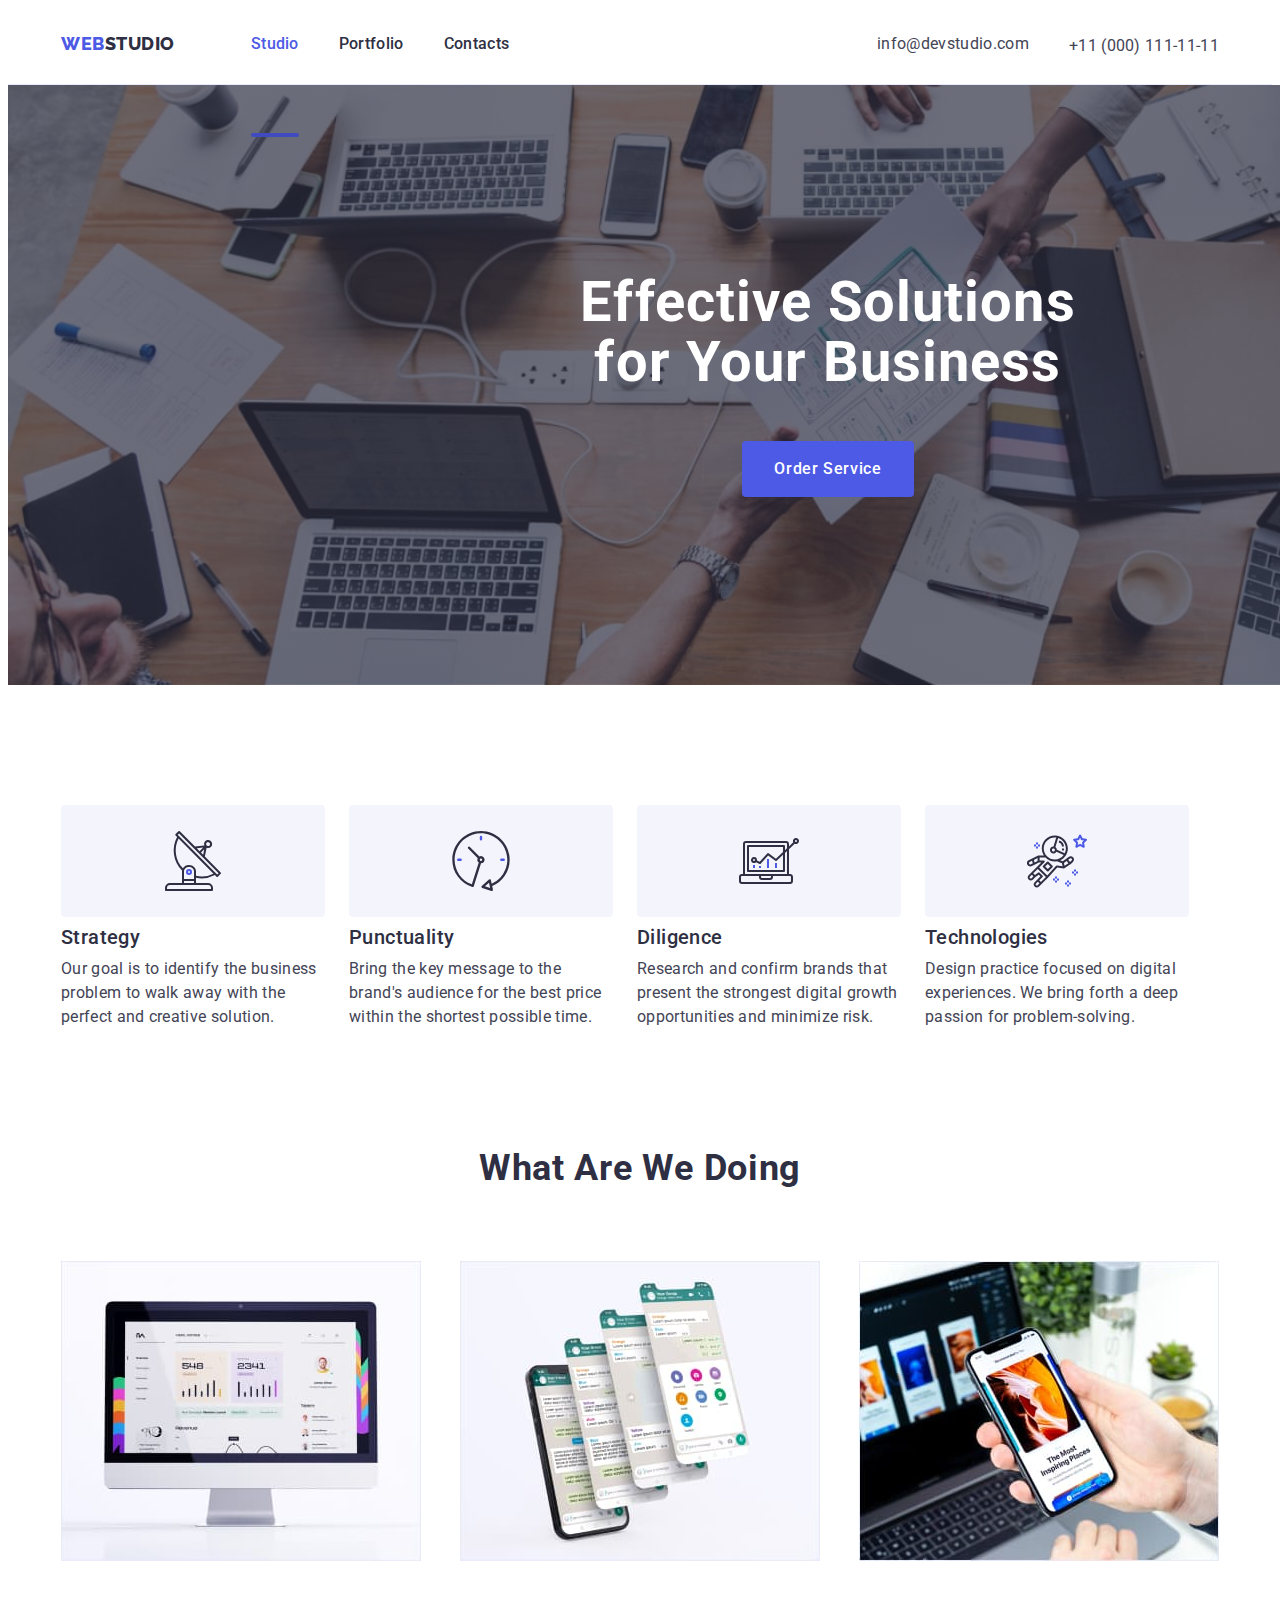
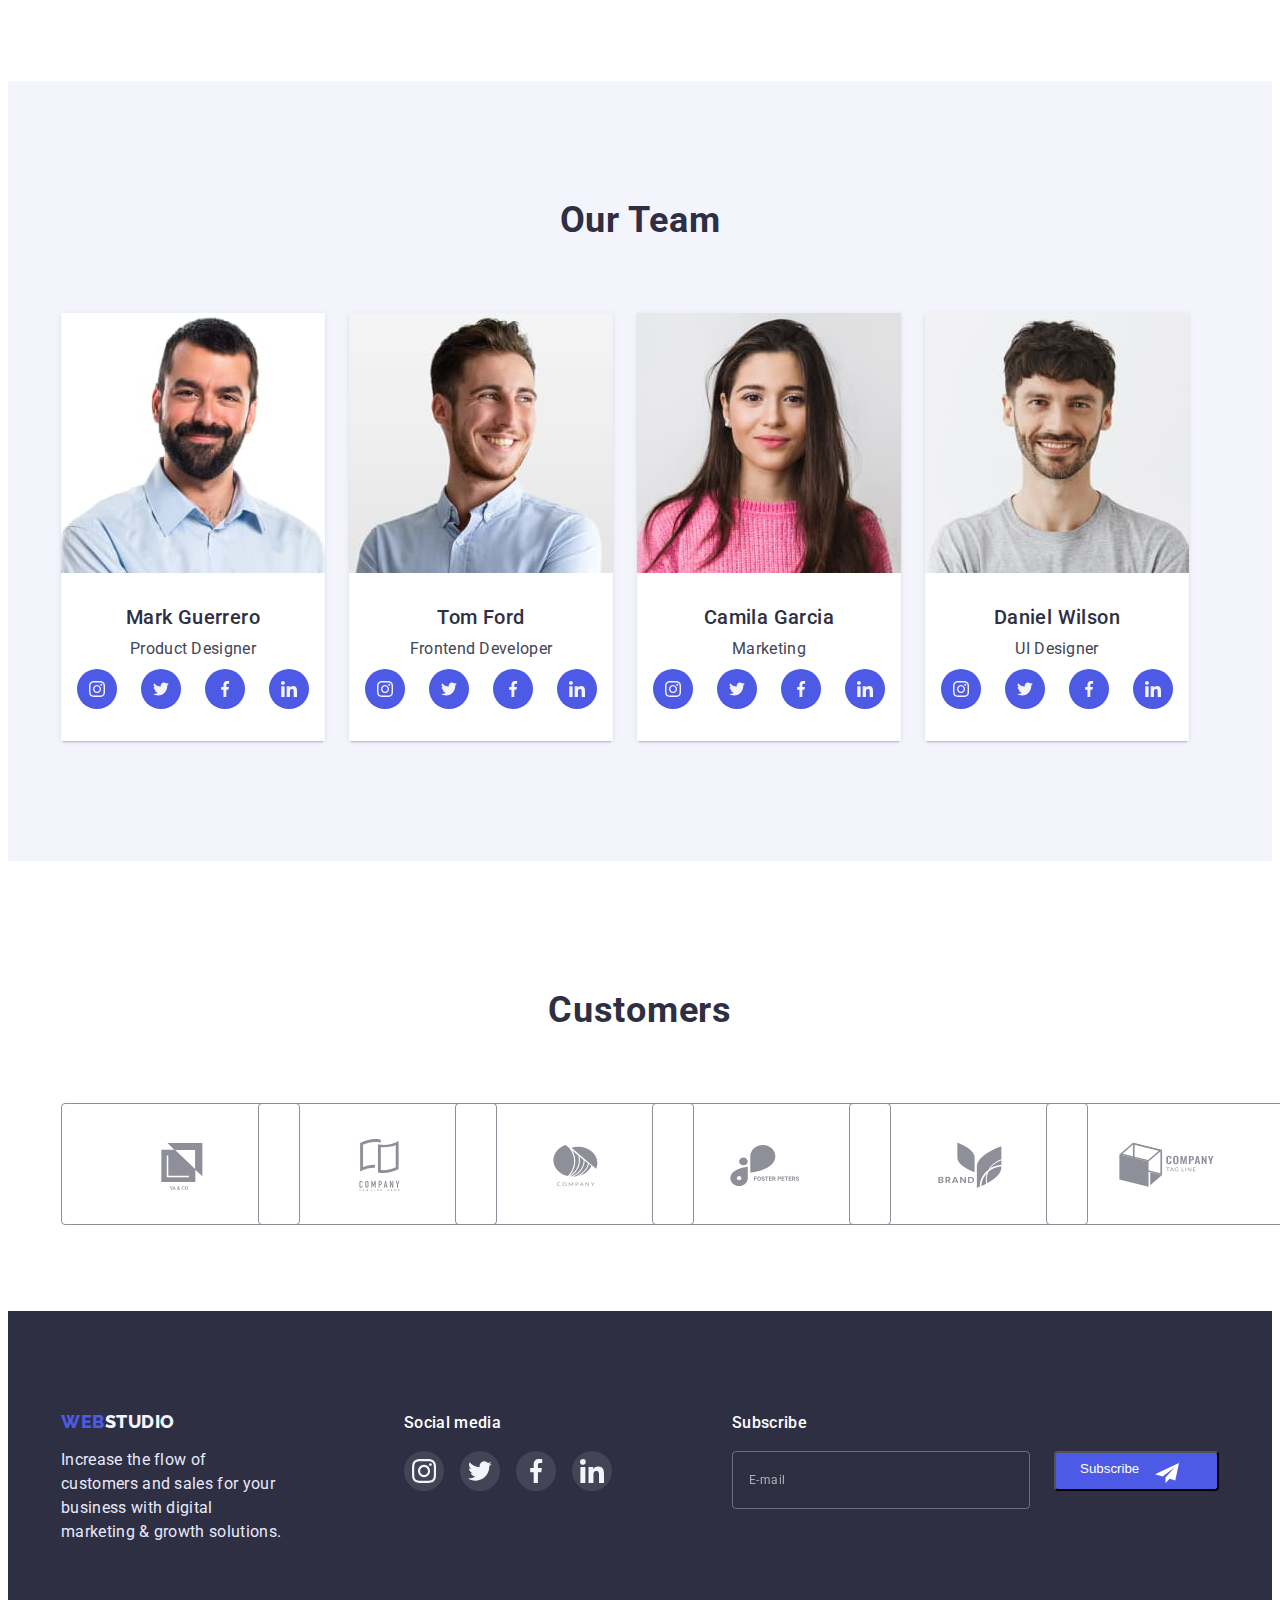
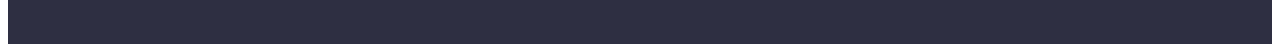
==== index.html @ 33faad6e "footer" ====
<!DOCTYPE html>
<html lang="en">
  <head>
    <meta charset="UTF-8" />
    <meta http-equiv="X-UA-Compatible" content="IE=edge" />
    <meta name="viewport" content="width=device-width, initial-scale=1.0" />
    <title>WebStudio</title>
    <link rel="preconnect" href="https://fonts.googleapis.com" />
    <link rel="preconnect" href="https://fonts.gstatic.com" crossorigin />
    <link
      href="https://fonts.googleapis.com/css2?family=Raleway:wght@800&family=Roboto:wght@400;500;700;900&display=swap"
      rel="stylesheet"
    />
    <link
      rel="stylesheet"
      href="https://cdnjs.cloudflare.com/ajax/libs/modern-normalize/1.1.0/modern-normalize.min.css"
      integrity="sha512-wpPYUAdjBVSE4KJnH1VR1HeZfpl1ub8YT/NKx4PuQ5NmX2tKuGu6U/JRp5y+Y8XG2tV+wKQpNHVUX03MfMFn9Q=="
      crossorigin="anonymous"
      referrerpolicy="no-referrer"
    />
    <link rel="stylesheet" href="./css/styles.css" />
  </head>

  <body>
    <header>
      <div class="container">
        <div class="container-menu">
          <nav class="navigation">
            <div class="logo-and-nav">
              <a class="nav-logo link" href="./index.html"
                ><span class="nav-logo-color">Web</span>Studio</a
              >
              <ul class="list nav-items">
                <li class="nav-item">
                  <a class="nav-link link current" href="">Studio</a>
                </li>
                <li class="nav-item">
                  <a class="nav-link link" href="./portfolio.html">Portfolio</a>
                </li>
                <li class="nav-item">
                  <a class="nav-link link" href="">Contacts</a>
                </li>
              </ul>
            </div>
          </nav>
          <address>
            <ul class="list address-list">
              <li class="address-item">
                <a class="address-item link" href="mailto:info@devstudio.com"
                  >info@devstudio.com</a
                >
              </li>
              <li class="phone-item">
                <a class="address-item phone link" href="tel:+110001111111"
                  >+11 (000) 111-11-11</a
                >
              </li>
            </ul>
          </address>
        </div>
      </div>
    </header>

    <main>
      <section class="hero">
        <!--Hero-->
        <div class="container">
          <h1 class="hero-title">Effective Solutions for Your Business</h1>
          <button type="button" class="hero-btn" data-modal-open>Order Service</button>
        </div>
      </section>

      <section class="features section">
        <div class="container">
          <h2 class="visually-hidden">Our Priorities</h2>
          <ul class="features-container">
            <li class="features-item list">
              <div class="features-image">
                <svg width="60" height="64">
                  <use href="./images/icons.svg#icon-antenna"></use>
                </svg>
              </div>
              <h3 class="features-subtitle subtitle">Strategy</h3>
              <p class="features-text text">
                Our goal is to identify the business problem to walk away with
                the perfect and creative solution.
              </p>
            </li>
            <li class="features-item list">
              <div class="features-image">
                <svg width="60" height="64">
                  <use href="./images/icons.svg#icon-clock"></use>
                </svg>
              </div>
              <h3 class="features-subtitle subtitle">Punctuality</h3>
              <p class="features-text text">
                Bring the key message to the brand's audience for the best price
                within the shortest possible time.
              </p>
            </li>
            <li class="features-item list">
              <div class="features-image">
                <svg width="60" height="64">
                  <use href="./images/icons.svg#icon-diagram"></use>
                </svg>
              </div>
              <h3 class="features-subtitle subtitle">Diligence</h3>
              <p class="features-text text">
                Research and confirm brands that present the strongest digital
                growth opportunities and minimize risk.
              </p>
            </li>
            <li class="features-item list">
              <div class="features-image">
                <svg width="60" height="64">
                  <use href="./images/icons.svg#icon-astronaut"></use>
                </svg>
              </div>
              <h3 class="features-subtitle subtitle">Technologies</h3>
              <p class="features-text text">
                Design practice focused on digital experiences. We bring forth a
                deep passion for problem-solving.
              </p>
            </li>
          </ul>
        </div>
      </section>

      <section class="doing section">
        <div class="container">
          <h2 class="doing-title title">What are we doing</h2>
          <ul class="doing-container">
            <li class="doing-item list">
              <img  class="doing-image"
                src="./images/computer.jpg"
                alt="statistics on computer"
                width="360"
                height="300"
              />
            </li>
            <li class="doing-item list">
              <img class="doing-image"
                src="./images/smartphone.jpg" 
                alt="messages on smartphone"
                width="360"
                height="300"
              />
            </li>
            <li class="doing-item list">
              <img class="doing-image"
                src="./images/synchronization.jpg"
                alt="synchronizing content on devices"
                width="360"
                height="300"
              />
            </li>
          </ul>
        </div>
      </section>

      <section class="team section">
        <div class="container">
          <h2 class="team-title title">Our Team</h2>

          <ul class="team-container">
            <li class="team-item list">
              <img
                class="team-picture"
                src="./images/marc.jpg"
                alt="Mark Guerrero - Product Designer"
                width="264"
                height="260"
              />
              <div class="team-content">
                <h3 class="team-subtitle subtitle">Mark Guerrero</h3>
                <p class="team-text text">Product Designer</p>
                <ul class="team-social-icons list">
                  <li class="team-social-icon">
                    <a href="" class="team-social-link link">
                      <svg class="team-soc-media" width="16" height="16">
                        <use href="./images/icons.svg#icon-instagram"></use>
                      </svg>
                    </a>
                  </li>
                  <li class="team-social-icon">
                    <a href="" class="team-social-link link">
                      <svg class="team-soc-media" width="16" height="16">
                        <use href="./images/icons.svg#icon-twitter"></use>
                      </svg>
                    </a>
                  </li>
                  <li class="team-social-icon">
                    <a href="" class="team-social-link link">
                      <svg class="team-soc-media" width="16" height="16">
                        <use href="./images/icons.svg#icon-facebook"></use>
                      </svg>
                    </a>
                  </li>
                  <li class="team-social-icon">
                    <a href="" class="team-social-link link">
                      <svg class="team-soc-media" width="16" height="16">
                        <use href="./images/icons.svg#icon-linkedin"></use>
                      </svg>
                    </a>
                  </li>
                </ul>
              </div>
            </li>
            <li class="team-item list">
              <img
                class="team-picture"
                src="./images/tom.jpg"
                alt="Tom Ford - Frontend Developer"
                width="264"
                height="260"
              />
              <div class="team-content">
                <h3 class="team-subtitle subtitle">Tom Ford</h3>
                <p class="team-text text">Frontend Developer</p>
                <ul class="team-social-icons list">
                  <li class="team-social-icon">
                    <a href="" class="team-social-link link">
                      <svg class="team-soc-media" width="16" height="16">
                        <use href="./images/icons.svg#icon-instagram"></use>
                      </svg>
                    </a>
                  </li>
                  <li class="team-social-icon">
                    <a href="" class="team-social-link link">
                      <svg class="team-soc-media" width="16" height="16">
                        <use href="./images/icons.svg#icon-twitter"></use>
                      </svg>
                    </a>
                  </li>
                  <li class="team-social-icon">
                    <a href="" class="team-social-link link">
                      <svg class="team-soc-media" width="16" height="16">
                        <use href="./images/icons.svg#icon-facebook"></use>
                      </svg>
                    </a>
                  </li>
                  <li class="team-social-icon">
                    <a href="" class="team-social-link link">
                      <svg class="team-soc-media" width="16" height="16">
                        <use href="./images/icons.svg#icon-linkedin"></use>
                      </svg>
                    </a>
                  </li>
                </ul>
              </div>
            </li>
            <li class="team-item list">
              <img
                class="team-picture"
                src="./images/camila.jpg"
                alt="Camila Garcia - Marketing"
                width="264"
                height="260"
              />
              <div class="team-content">
                <h3 class="team-subtitle subtitle">Camila Garcia</h3>
                <p class="team-text text">Marketing</p>
                <ul class="team-social-icons list">
                  <li class="team-social-icon">
                    <a href="" class="team-social-link link">
                      <svg class="team-soc-media" width="16" height="16">
                        <use href="./images/icons.svg#icon-instagram"></use>
                      </svg>
                    </a>
                  </li>
                  <li class="team-social-icon">
                    <a href="" class="team-social-link link">
                      <svg class="team-soc-media" width="16" height="16">
                        <use href="./images/icons.svg#icon-twitter"></use>
                      </svg>
                    </a>
                  </li>
                  <li class="team-social-icon">
                    <a href="" class="team-social-link link">
                      <svg class="team-soc-media" width="16" height="16">
                        <use href="./images/icons.svg#icon-facebook"></use>
                      </svg>
                    </a>
                  </li>
                  <li class="team-social-icon">
                    <a href="" class="team-social-link link">
                      <svg class="team-soc-media" width="16" height="16">
                        <use href="./images/icons.svg#icon-linkedin"></use>
                      </svg>
                    </a>
                  </li>
                </ul>
              </div>
            </li>
            <li class="team-item list">
              <img
                class="team-picture"
                src="./images/daniel.jpg"
                alt="Daniel Wilson - UI Designer"
                width="264"
                height="260"
              />
              <div class="team-content">
                <h3 class="team-subtitle subtitle">Daniel Wilson</h3>
                <p class="team-text text">UI Designer</p>
                <ul class="team-social-icons list">
                  <li class="team-social-icon">
                    <a href="" class="team-social-link link">
                      <svg class="team-soc-media" width="16" height="16">
                        <use href="./images/icons.svg#icon-instagram"></use>
                      </svg>
                    </a>
                  </li>
                  <li class="team-social-icon">
                    <a href="" class="team-social-link link">
                      <svg class="team-soc-media" width="16" height="16">
                        <use href="./images/icons.svg#icon-twitter"></use>
                      </svg>
                    </a>
                  </li>
                  <li class="team-social-icon">
                    <a href="" class="team-social-link link">
                      <svg class="team-soc-media" width="16" height="16">
                        <use href="./images/icons.svg#icon-facebook"></use>
                      </svg>
                    </a>
                  </li>
                  <li class="team-social-icon">
                    <a href="" class="team-social-link link">
                      <svg class="team-soc-media" width="16" height="16">
                        <use href="./images/icons.svg#icon-linkedin"></use>
                      </svg>
                    </a>
                  </li>
                </ul>
              </div>
            </li>
          </ul>
        </div>
      </section>

      <section class="customers-list">
        <div class="container">
          <h2 class="customers-title title">Customers</h2>
          <ul class="customers-items list">
            <li class="customer-block">
              <a href="" class="customer-link">
                <svg class="customer-item" width="104" height="56">
                  <use href="./images/icons.svg#icon-first-logo"></use></svg
              ></a>
            </li>
            <li class="customer-block">
              <a href="" class="customer-link"
                ><svg class="customer-item" width="104" height="56">
                  <use href="./images/icons.svg#icon-second-logo"></use></svg
              ></a>
            </li>
            <li class="customer-block">
              <a href="" class="customer-link"
                ><svg class="customer-item" width="104" height="56">
                  <use href="./images/icons.svg#icon-third-logo"></use></svg
              ></a>
            </li>
            <li class="customer-block">
              <a href="" class="customer-link"
                ><svg class="customer-item" width="104" height="56">
                  <use href="./images/icons.svg#icon-fourth-logo"></use></svg
              ></a>
            </li>
            <li class="customer-block">
              <a href="" class="customer-link"
                ><svg class="customer-item" width="104" height="56">
                  <use href="./images/icons.svg#icon-fifth-logo"></use></svg
              ></a>
            </li>
            <li class="customer-block">
              <a href="" class="customer-link"
                ><svg class="customer-item" width="104" height="56">
                  <use href="./images/icons.svg#icon-sixth-logo"></use></svg
              ></a>
            </li>
          </ul>
        </div>
      </section>
    </main>

    <div class="backdrop is-hidden" data-modal>
      <div class="modal">
        <button data-modal-close class="close-cross">
        <svg width="8" height="8">
          <use href="./images/icons.svg#icon-close-cross"></use>
        </svg>
        </button>

<p class="modal-text">Leave your contacts and we will call you back</p>

<form class="modal-form">

<label  class="form-block" for="">
  <span class="form-description">Name</span>
  <div class="contact-form">  
  <svg class="contact-icon" width="18" height="18">
    <use href="./images/icons.svg#icon-person"></use>
  </svg>
  <input class="form-item" type="text">
  </div>
</label>

<label class="form-block" for="">
  <span class="form-description">Phone</span>
  <div class="contact-form">
  <svg class="contact-icon" width="18" height="24">
    <use href="./images/icons.svg#icon-phone"></use>
  </svg>
  <input class="form-item" type="tel">
  </div>
</label>

<label class="form-block" for="">
  <span class="form-description">Email</span>
  <div class="contact-form">
  <svg class="contact-icon email" width="18" height="24">
    <use href="./images/icons.svg#icon-email"></use>
  </svg>
  <input class="form-item" type="email">
  </div>
</label>

<label class="feedback-block" for="">
  <span class="form-description">Comment</span>
<textarea class="feedback-form" name="feedback" id="" cols="30" rows="10" placeholder="Text input"></textarea>  
</label>

<label class="checkbox-block" for="">
  <input class="checkbox" type="checkbox">
<p class="policy-text">I accept the terms and conditions of the <a href="#">Privacy Policy</a></p>
</label>

<button class="send-button" type="submit">Send</button>

</form>      

</div>
    </div>

    <footer class="footer">
      <div class="container footer-blocks">
        <div class="footer-content">
          <a class="footer-logo link" href="./index.html"
            ><span class="nav-logo-color">Web</span>Studio</a
          >
          <p class="footer-text">
            Increase the flow of customers and sales for your business with
            digital marketing & growth solutions.
          </p>
        </div>
        <div class="social-footer">
          <p class="footer-title">Social media</p>
            <ul class="social-list-footer list">
              <li class="social-item-footer">
                <a href="" class="soc-link-footer">
                  <svg class="soc-link-icon-footer" width="24" height="24">
                    <use href="./images/icons.svg#icon-instagram"></use>
                  </svg>
                </a>
              </li>
              <li class="social-item-footer">
                <a href="" class="soc-link-footer">
                  <svg class="soc-link-icon-footer" width="24" height="24">
                    <use href="./images/icons.svg#icon-twitter"></use>
                  </svg>
                </a>
              </li>
              <li class="social-item-footer">
                <a href="" class="soc-link-footer">
                  <svg class="soc-link-icon-footer" width="24" height="24">
                    <use href="./images/icons.svg#icon-facebook"></use>
                  </svg>
                </a>
              </li>
              <li class="social-item-footer">
                <a href="" class="soc-link-footer">
                  <svg class="soc-link-icon-footer" width="24" height="24">
                    <use href="./images/icons.svg#icon-linkedin"></use>
                  </svg>
                </a>
              </li>
            </ul>
          </h3>
        </div>

        <div class="footer-sub">
      
          <p class="footer-title">Subscribe</p>
          <form  class="sub-form" action="">
            <label class="email-form">
            <input class="email" type="email" name="" id="" placeholder="E-mail">
            </label>
            <button class="sub-btn" type="submit">Subscribe
<svg width="24" height="24">
  <use href="./images/icons.svg#icon-subscribe"></use>
</svg>

            </button>
          </form>
        </div>
      </div>
    </footer>

    <script src="./js/modal.js"></script>

  </body>
</html>
---- css/styles.css ----
:root {
  --primary-brand: #4d5ae5;
  --text-color: #434455;
  --hover-button: #404bbf;
  --white-color: #fff;
  --background-color: #f4f4fd;
  --main-color: #2e2f42;
  --footer-color: #e7e9fc;
  --current-color: #e7e9fc;
  --checking-borders: tomato;
  --header-border: #e7e9fc;
  --l-gra: linear-gradient(rgba(46, 47, 66, 0.7), rgba(46, 47, 66, 0.7));
  --helper-text: #8e8f99;
  --valid-fields: #31d0aa;
  --transition: cubic-bezier(0.4, 0, 0.2, 1);
  --modal-color: #fcfcfc;
  --policy-color: #757575;
}

body {
  font-family: 'Roboto', 'Lato', 'Open Sans', sans-serif;
  color: var(--main-color);
  background-color: var(--white-color);
}

.section {
  padding-bottom: 120px;
  padding-top: 120px;
}

.doing.section {
  padding-top: 0;
}

/*Styles for header*/

header {
  border-bottom: 1px solid var(--header-border);
}

.nav-logo {
  font-family: 'Raleway', 'Verdana', sans-serif;
  color: var(--main-color);
  font-weight: 800;
  font-size: 18px;
  line-height: 1.33;
  letter-spacing: 0.03em;
  text-transform: uppercase;
}

.nav-logo-color {
  color: var(--primary-brand);
}

.link {
  text-decoration: none;
}

.list {
  list-style: none;
}

.nav-link {
  display: inline-block;
  height: 100%;
  color: var(--main-color);
  font-weight: 500;
  font-size: 16px;
  line-height: 1.5;
  letter-spacing: 0.02em;

  transition: color 250ms var(--transition);
}

.nav-link:hover,
.nav-link:focus {
  color: var(--hover-button);
}

.address-item {
  color: var(--text-color);
  font-size: 16px;
  line-height: 1.33;
  letter-spacing: 0.02em;
  transition: color 250ms var(--transition);
}

.address-item:hover,
.address-item:focus {
  color: var(--hover-button);
}

.current {
  color: var(--primary-brand);
  position: relative;
}

.current::after {
  content: '';
  display: block;
  position: absolute;
  bottom: -1px;
  left: 0px;
  width: 100%;
  height: 4px;
  background: var(--hover-button);
  border-radius: 2px;
}

/*Styles for main*/

.hero .container {
  padding: 188px;
  text-align: center;
  background: var(--main-color);
  background-image: var(--l-gra), url('../images/people-office.jpg');
  background-repeat: no-repeat;
  background-position: center;
  background-size: cover;
  max-width: 1440px;
}

.hero-title {
  margin: auto;
  font-weight: 700;
  text-align: center;
  width: 496px;
  font-size: 56px;
  line-height: 1.07;
  letter-spacing: 0.02em;
  color: var(--white-color);
}

.hero-btn {
  padding: 16px 32px;
  border-radius: 4px;
  margin-top: 48px;

  font-family: inherit;
  background-color: var(--primary-brand);
  color: var(--white-color);
  border: none;
  font-weight: 500;
  font-size: 16px;
  line-height: 1.5;
  letter-spacing: 0.04em;

  transition: background-color 250ms var(--transition);
}

.hero-btn:hover,
.hero-btn:focus {
  background-color: var(--hover-button);
}

.subtitle {
  font-weight: 500;
  font-size: 20px;
  line-height: 1.2;
  letter-spacing: 0.02em;
}

.text {
  font-size: 16px;
  line-height: 1.5;
  letter-spacing: 0.02em;
  color: var(--text-color);
}

.title {
  font-weight: 700;
  font-size: 36px;
  line-height: 1.11;
  letter-spacing: 0.02em;
  text-transform: capitalize;
}

.btn-item {
  padding: 12px 24px;
  border: 1px solid var(--header-border);
  border-radius: 4px;
  font-family: 'Roboto', 'Verdana', sans-serif;
  background-color: var(--background-color);
  font-weight: 500;
  font-size: 16px;
  line-height: 1.5;
  letter-spacing: 0.04em;
  color: var(--primary-brand);
  transition: background-color 250ms var(--transition),
    color 250ms var(--transition), box-shadow 250ms var(--transition),
    border 250ms var(--transition);
}

.btn-item:hover,
.btn-item:focus {
  background-color: var(--hover-button);
  color: var(--white-color);
  box-shadow: 0px 4px 4px rgba(0, 0, 0, 0.15);
}

.portfolio-item {
  width: 360px;
  padding-bottom: 48px;
  transition: box-shadow 250ms var(--transition);
}

.portfolio-thumb {
  position: relative;
  overflow: hidden;
}

.portfolio-overlay {
  position: absolute;
  transform: translate(0);
  width: 100%;
  height: 100%;
  display: inline-block;
  top: 100%;
  left: 0;
  background-color: var(--primary-brand);
  padding: 40px 32px 64px;
  transition: transform 250ms var(--transition);
}

.portfolio-item-list:is(:hover, :focus) .portfolio-overlay {
  transform: translateY(-100%);
}

.text-overlay {
  font-family: 'Roboto', sans-serif;
  font-style: normal;
  font-weight: 400;
  font-size: 16px;
  line-height: 1.5;
  letter-spacing: 0.02em;
  color: var(--background-color);
}

.portfolio-item:nth-last-child(-n + 3) {
  padding-bottom: 0px;
}

.portfolio-item-list:hover,
.portfolio-item-list:focus {
  box-shadow: 0px 1px 6px rgba(46, 47, 66, 0.08),
    0px 1px 1px rgba(46, 47, 66, 0.16), 0px 2px 1px rgba(46, 47, 66, 0.08);
}

button {
  cursor: pointer;
}

.visually-hidden {
  position: absolute;
  white-space: nowrap;
  width: 1px;
  height: 1px;
  overflow: hidden;
  border: 0;
  padding: 0;
  clip: rect(0 0 0 0);
  clip-path: inset(50%);
  margin: -1px;
}

/*Footer*/

.footer {
  padding: 100px 0px;
  background-color: var(--main-color);
}

.footer-logo {
  font-family: 'Raleway', 'Verdana', sans-serif;
  font-weight: 800;
  font-size: 18px;
  line-height: 1.17;
  letter-spacing: 0.03em;
  text-transform: uppercase;
  color: var(--background-color);
}

.footer-text {
  margin-top: 16px;
  font-size: 16px;
  line-height: 1.5;
  letter-spacing: 0.02em;
  color: var(--footer-color);
}

h1,
h2,
h3,
h4,
h5,
h6,
p {
  margin: 0;
}

ul {
  margin: 0;
  padding-left: 0;
}

address {
  font-style: normal;
}

.container {
  width: 100%;
  max-width: 1158px;
  padding-left: 15px;
  padding-right: 15px;
  margin: 0 auto;
  /* margin-right: auto; */
  /* outline: 1px solid var(--checking-borders); */
}

.nav-items {
  display: flex;
  /* outline: 1px solid var(--checking-borders); */
}

.address-list {
  display: flex;
  align-items: center;
  /* outline: 1px solid var(--checking-borders); */
}

.container-menu {
  /* height: 76px; */
  display: flex;
  align-items: center;
  justify-content: space-between;
  /* outline: 1px solid var(--checking-borders); */
}

.logo-and-nav {
  height: 100%;
  display: flex;
  align-items: center;
  /* outline: 1px solid var(--checking-borders); */
}

.features-container {
  display: flex;
  /* outline: 1px solid var(--checking-borders); */
}

.doing-container {
  display: flex;
  justify-content: space-between;
  /* outline: 1px solid (--checking-borders); */
}

.team {
  background-color: var(--background-color);
}

.team-container {
  display: flex;
  /* outline: 1px solid (--checking-borders); */
}

.team-title {
  text-align: center;
  /* padding-top: 120px; */
  margin-bottom: 72px;
}

.team-item:not(:first-child) {
  margin-left: 24px;
}

.team-subtitle,
.team-text {
  text-align: center;
}

.team-text {
  margin: 8px 0px;
}

.team-content {
  padding: 32px 16px;
  background-color: var(--white-color);
}

.team-item {
  box-shadow: 0px 1px 6px rgba(46, 47, 66, 0.08),
    0px 1px 1px rgba(46, 47, 66, 0.16), 0px 2px 1px rgba(46, 47, 66, 0.08);
  border-radius: 0px 0px 4px 4px;
}

.team-social-icons {
  display: flex;
  justify-content: center;
  gap: 24px;

  align-items: center;
}

.team-social-icon {
  width: 40px;
  height: 40px;
}

.team-social-link {
  width: 100%;
  height: 100%;
  border-radius: 50%;
  display: flex;
  justify-content: center;
  align-items: center;
  background-color: var(--primary-brand);
  transition: background-color 250ms var(--transition);
}

.team-social-link:hover,
.team-social-link:focus {
  background-color: var(--hover-button);
}

.team-soc-media {
  fill: var(--background-color);
}

.list-menu {
  display: flex;
  margin-bottom: 72px;
  justify-content: center;
  /* outline: 1px solid (--checking-borders); */
}

.portfolio-container {
  display: flex;
  flex-wrap: wrap;

  /* outline: 1px solid (--checking-borders); */
}

a.nav-logo {
  margin-right: 76px;
}

.phone-item {
  margin-left: 40px;
}

.features-item:not(:first-child) {
  margin-left: 24px;
}

.doing-title {
  text-align: center;
  margin-bottom: 72px;
}

.doing-item:not(:first-child) {
  margin-left: 24px;
}

.doing-item > img {
  max-width: 360px;
}

/* background: linear-gradient(
      0deg,
      rgba(77, 90, 229, 0.1),
      rgba(77, 90, 229, 0.1)
    ),
    url(2368.jpg);
  background-blend-mode: soft-light, normal;
  border: 1px solid var(--footer-color); */

.footer-content {
  justify-content: left;
  max-width: 264px;
  width: 25%;
  /* outline: 1px solid var(--checking-borders); */
}

.nav-item:not(:first-child) {
  margin-left: 40px;
}

.nav-link,
.nav-logo,
.address-item {
  padding-top: 24px;
  padding-bottom: 28px;
}

.portfolio-item {
  margin-right: 24px;
  width: calc((100% - 48px) / 3);
}

.portfolio-item:nth-child(3n) {
  margin-right: 0px;
}

.portfolio-content {
  padding: 32px 0px 32px 16px;
  border: 1px solid var(--header-border);
  justify-content: left;
}

.portfolio-text {
  margin-top: 8px;
}

/* .portfolio-image {
  background: #ffffff;
  border: 1px solid #e7e9fc;
} */

img {
  display: block;
  max-width: 100%;
  height: auto;
}

.section.portfolio {
  padding-top: 96px;
}

.btn-list:not(:first-child) {
  margin-left: 24px;
}

.features-text {
  margin-top: 8px;
}

.features-item {
  max-width: 264px;
}

.features-image {
  width: 264px;
  height: 112px;
  background-color: var(--background-color);
  display: flex;
  justify-content: center;
  align-items: center;
  border-radius: 4px;
  margin-bottom: 8px;
}

.social-icons {
  display: flex;
}

.customers-list {
  padding-top: 130px;
  padding-bottom: 120px;
}

.customers-title {
  margin-right: auto;
  margin-left: auto;
  margin-bottom: 72px;
  text-align: center;
}

.customers-items {
  display: flex;
  justify-content: center;
  gap: 24px;
}

.customer-link {
  width: 100%;
  height: 100%;
  display: flex;
  align-items: center;
  justify-content: center;
  border: 1px solid var(--helper-text);
  border-radius: 4px;
  padding: 16px 32px;
  transition: border-color 250ms var(--transition);
}

.customer-block {
  width: calc((100% - 120px) / 6);
  height: 88px;
}

.customer-item {
  fill: var(--helper-text);
  transition: fill 250ms var(--transition);
}

.customer-link:is(:hover, :focus) {
  border-color: var(--hover-button);
}

.customer-link:is(:hover, :focus) .customer-item {
  fill: var(--hover-button);
}

/* .customer-item:hover,
.customer-item:focus {
  fill: currentColor;
} */

.footer-title {
  color: var(--white-color);
  font-family: 'Roboto', sans-serif;
  font-style: normal;
  font-weight: 500;
  font-size: 16px;
  line-height: 1.5;
  letter-spacing: 0.02em;
  margin-bottom: 16px;
}

.footer-blocks {
  display: flex;
  gap: 120px;
}

.social-list-footer {
  display: flex;
  gap: 16px;
}

.social-item-footer {
  width: 40px;
  height: 40px;
  background-color: var(--text-color);
  border-radius: 50%;
}

.soc-link-footer {
  width: 100%;
  height: 100%;
  display: flex;
  align-items: center;
  justify-content: center;
  border-radius: 50%;
  transition: background-color 250ms var(--transition);
}

.soc-link-icon-footer {
  fill: var(--background-color);
}

.soc-link-footer:hover,
.soc-link-footer:focus {
  background-color: var(--valid-fields);
}

/*Modal*/

.backdrop {
  position: fixed;
  top: 0;
  left: 0;
  width: 100%;
  height: 100%;
  background-color: rgba(46, 47, 66, 0.4);
  opacity: 1;
  visibility: visible;
  scale: 1;

  transition: opacity 250ms var(--transition), scale 250ms var(--transition);
}

.backdrop.is-hidden {
  opacity: 0;
  visibility: hidden;
  scale: 0.9;
  pointer-events: none;
}

.modal {
  position: absolute;
  top: 50%;
  left: 50%;
  transform: translate(-50%, -50%);

  min-width: 408px;
  min-height: 584px;
  padding: 24px;

  background-color: var(--modal-color);
  box-shadow: 0px 1px 1px rgba(0, 0, 0, 0.14), 0px 1px 3px rgba(0, 0, 0, 0.12),
    0px 2px 1px rgba(0, 0, 0, 0.2);
  border-radius: 4px;
}

.close-cross {
  position: absolute;
  top: 24px;
  right: 24px;

  display: flex;
  align-items: center;
  justify-content: center;

  width: 24px;
  height: 24px;
  border-radius: 50%;

  fill: var(#000);
  background-color: var(--current-color);
  border: 1px solid rgba(0, 0, 0, 0.1);

  transition: fill 250ms var(--transition),
    background-color 250ms var(--transition);
}

.close-cross:is(:hover, :focus) {
  fill: var(--white-color);
  background-color: var(--hover-button);
}

.modal-text {
  margin-top: 48px;
  margin-bottom: 34px;

  font-family: 'Roboto', sans-serif;
  font-style: normal;
  font-weight: 500;
  font-size: 16px;
  line-height: 1.5;
  text-align: center;
  letter-spacing: 0.02em;
  color: var(--main-color);
}

.modal-form {
  display: flex;
  flex-direction: column;
}

.form-item {
  width: 100%;
  height: 40px;

  /* margin-bottom: 26px; */
  padding-left: 38px;

  border: 1px solid rgba(33, 33, 33, 0.2);
  border-radius: 4px;

  transition: border-color 250ms var(--transition);
}

.contact-form {
  position: relative;
  margin-bottom: 26px;
}

.contact-icon {
  position: absolute;
  left: 19px;
  top: 50%;
  transform: translateY(-50%);

  transition: fill 250ms var(--transition);
}

.contact-icon.email {
  left: 17.5px;
}

.form-block:is(:hover, :focus) .form-item {
  border-color: var(--primary-brand);
}

.feedback-block:is(:hover, :focus) .feedback-form {
  border-color: var(--primary-brand);
}

.form-block:is(:hover, :focus) .contact-icon {
  fill: var(--primary-brand);
}

.feedback-form {
  padding-top: 8px;
  padding-left: 16px;
  margin-bottom: 16px;

  width: 100%;
  height: 120px;
  resize: none;

  border: 1px solid rgba(33, 33, 33, 0.2);
  border-radius: 4px;

  transition: border-color 250ms var(--transition);
}

.form-description {
  margin-bottom: 4px;

  font-family: 'Roboto', sans-serif;
  font-style: normal;
  font-weight: 400;
  font-size: 12px;
  line-height: 1.16;
  letter-spacing: 0.01em;
  color: var(--helper-text);
}

.feedback-form::placeholder {
  font-family: 'Roboto', sans-serif;
  font-style: normal;
  font-weight: 400;
  font-size: 12px;
  line-height: 1.16;
  letter-spacing: 0.04em;
  color: rgba(117, 117, 117, 0.5);
}

.policy-text {
  margin-left: 8px;

  font-family: 'Roboto', sans-serif;
  font-style: normal;
  font-weight: 400;
  font-size: 12px;
  line-height: 1.16;
  letter-spacing: 0.04em;
  color: var(--policy-color);
}

.checkbox-block {
  display: flex;
  align-items: center;
  margin-bottom: 24px;
}

.checkbox {
  width: 16px;
  height: 16px;
}

/* .checkbox-block:focus .checkbox:active  */

.send-button {
  display: inline-block;
  margin: 0 auto;
  padding: 16px 32px;

  width: 169px;
  height: 56px;

  background: var(--primary-brand);
  color: var(--white-color);
  box-shadow: 0px 4px 4px rgba(0, 0, 0, 0.15);
  border-radius: 4px;
  border-color: transparent;

  transition: var(--background-color) 250ms var(--transition);
}

.send-button:is(:hover, :focus) {
  background-color: var(--hover-button);
}

.sub-btn {
  display: flex;
  gap: 16px;

  padding: 8px 24px;
  width: 165px;
  height: 40px;

  background-color: var(--primary-brand);
  color: var(--white-color);
  border-radius: 4px;
}

.sub-form {
  display: flex;
  gap: 24px;
}

.email {
  width: 264px;
  padding: 8px 16px;
  background-color: transparent;
  border: none;
  height: 40px;
}

.email::placeholder {
  font-family: 'Roboto';
  font-style: normal;
  font-weight: 400;
  font-size: 12px;
  line-height: 2;
  align-items: center;
  letter-spacing: 0.04em;
  color: rgba(255, 255, 255, 0.6);
}

.email-form {
  border: 1px solid rgba(255, 255, 255, 0.3);
  filter: drop-shadow(0px 4px 4px rgba(0, 0, 0, 0.15));
  border-radius: 4px;
  align-items: center;
}
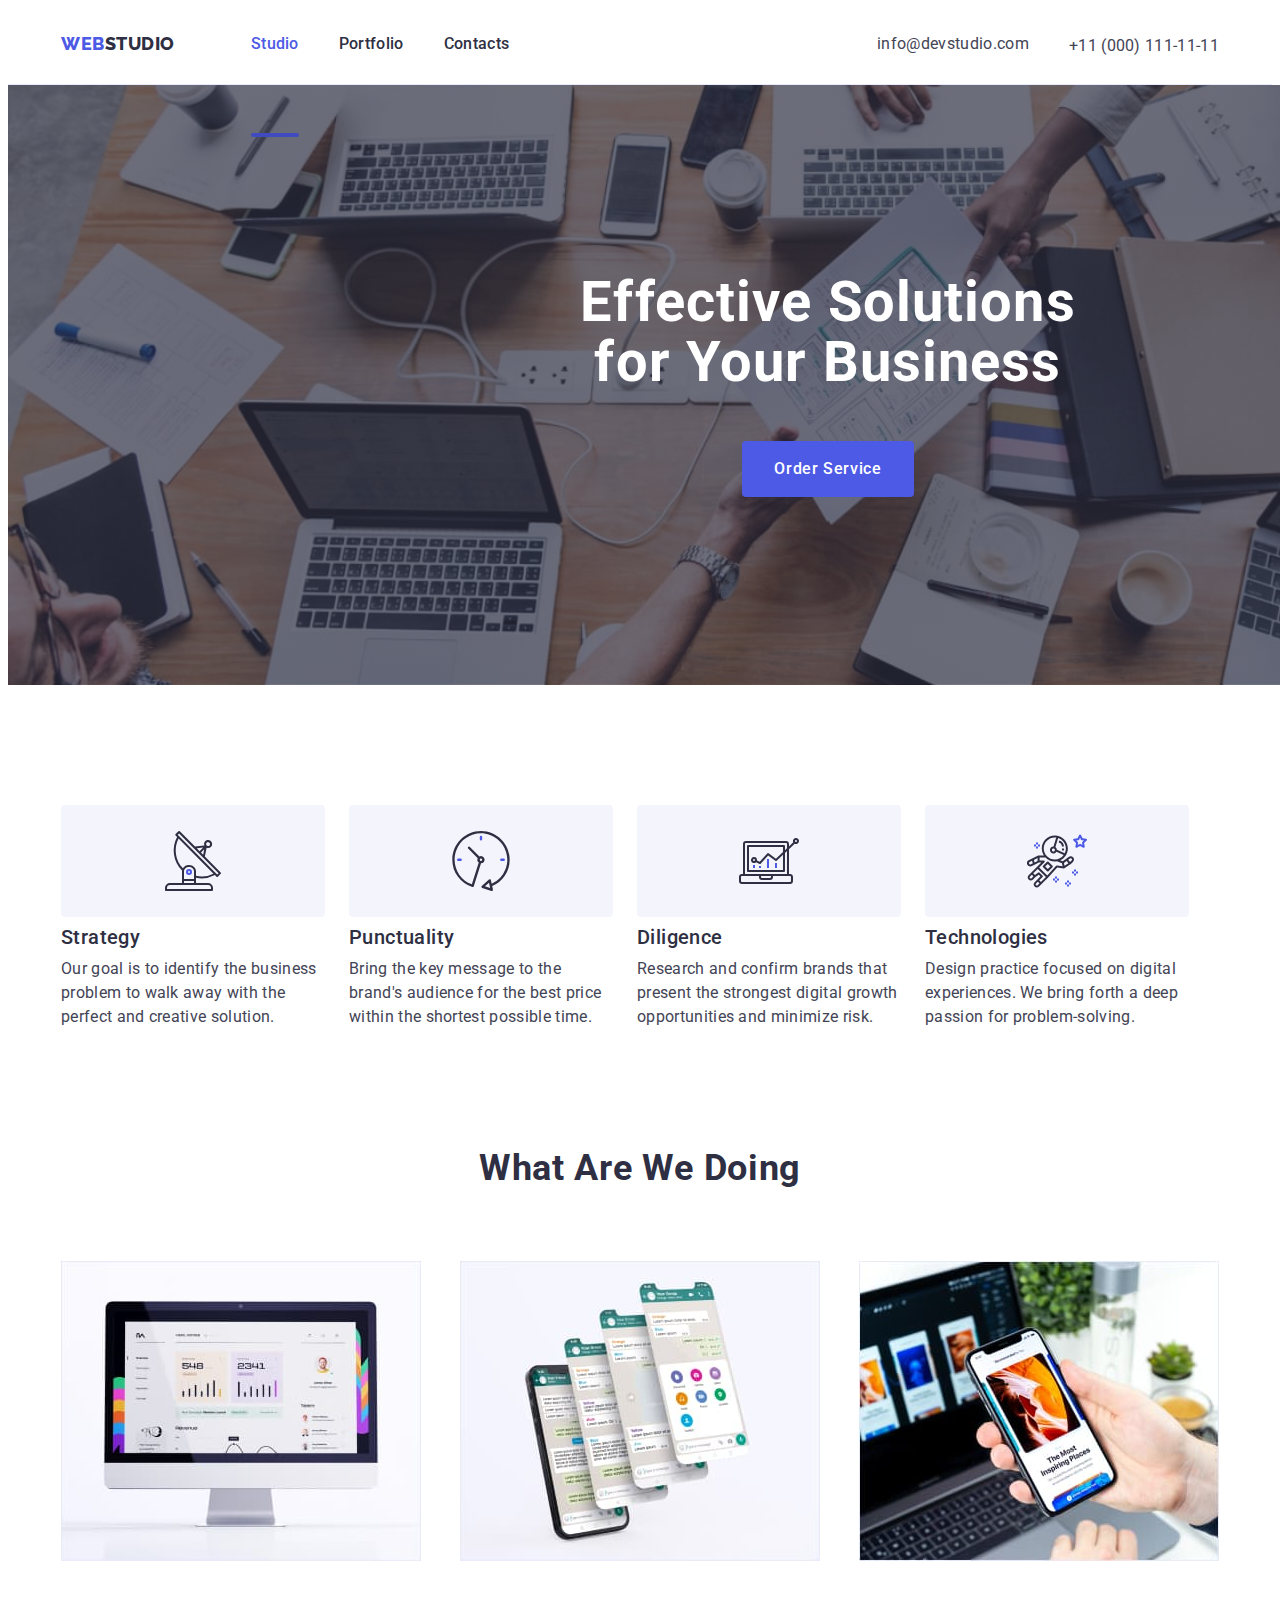
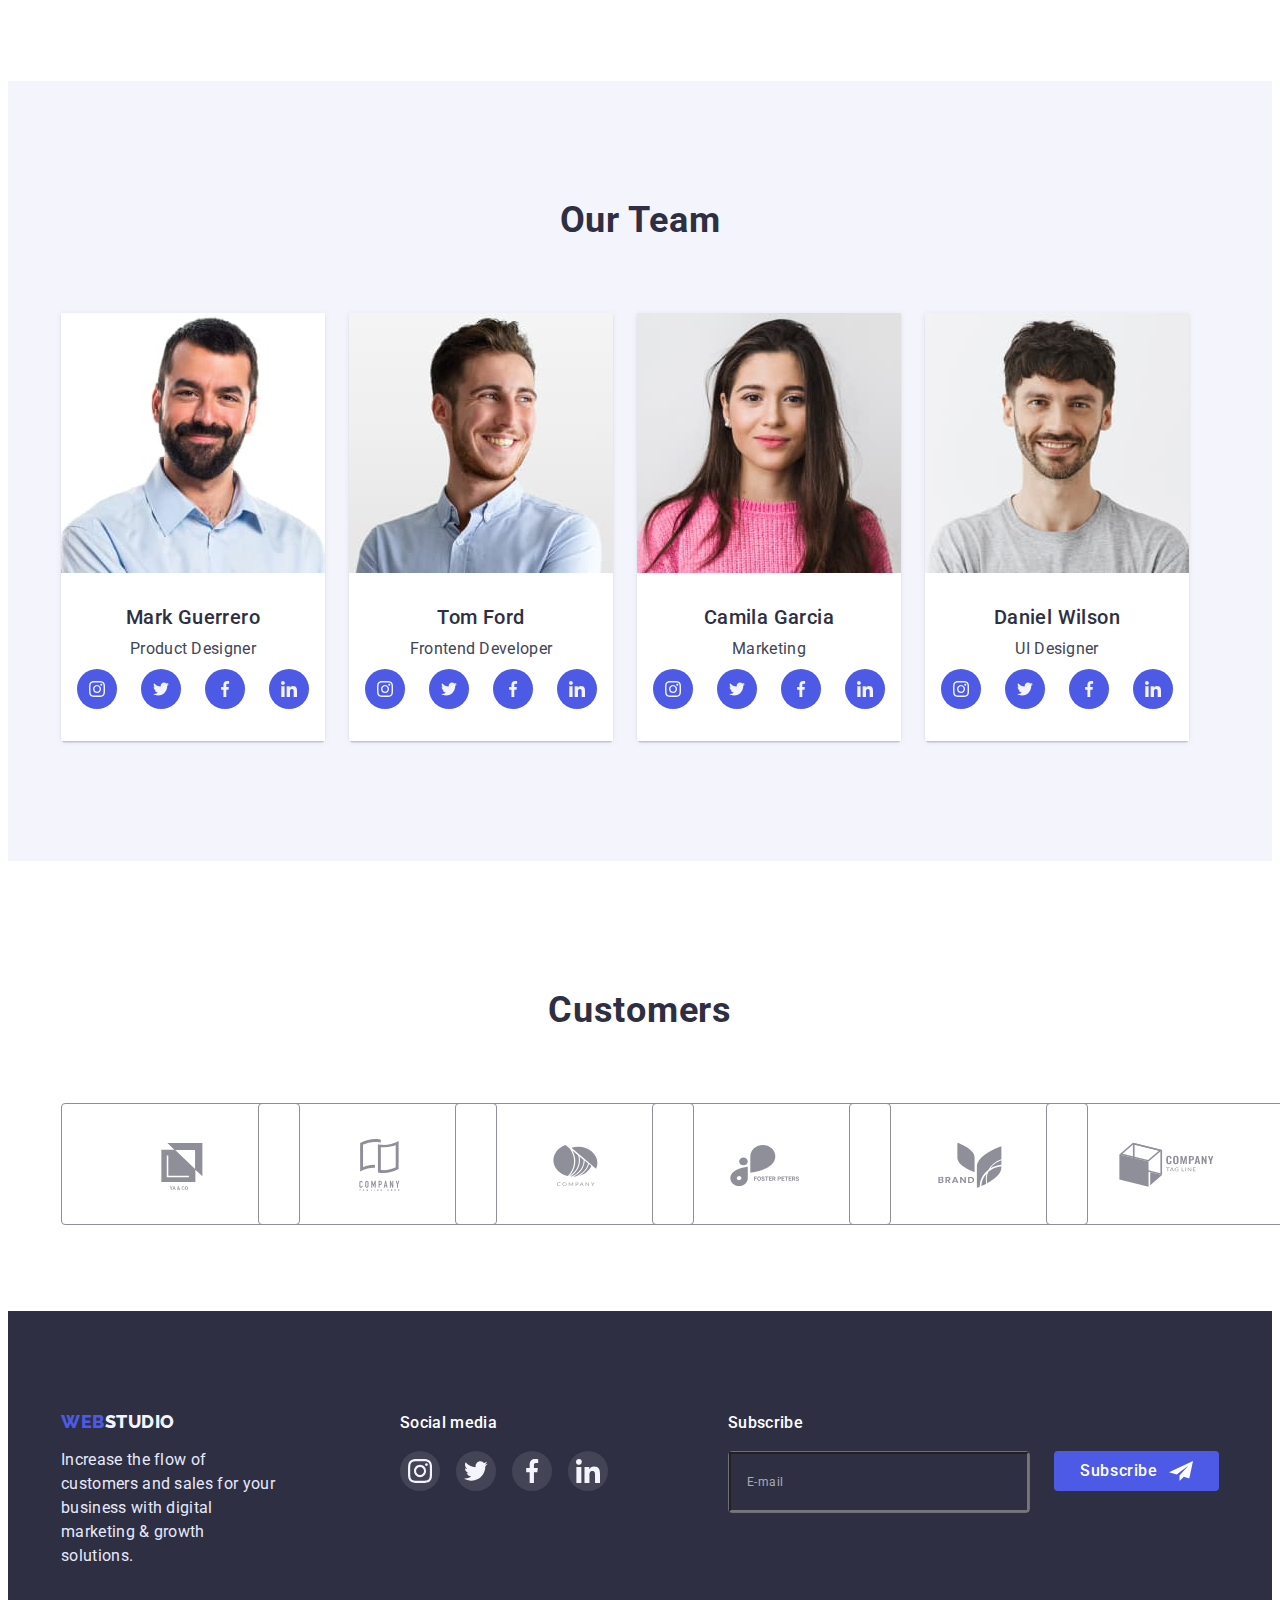
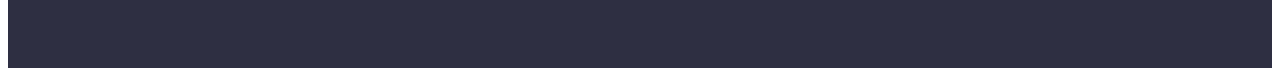
==== commit 51060c9f: "footer btn" ====
--- a/index.html
+++ b/index.html
@@ -496,11 +496,12 @@
             <label class="email-form">
             <input class="email" type="email" name="" id="" placeholder="E-mail">
             </label>
-            <button class="sub-btn" type="submit">Subscribe
-<svg width="24" height="24">
+      
+            <button class="sub-btn" type="submit">
+              <span class="sub-btn-text">Subscribe</span>
+<svg class="btn-image" width="24" height="24">
   <use href="./images/icons.svg#icon-subscribe"></use>
 </svg>
-
             </button>
           </form>
         </div>
--- a/css/styles.css
+++ b/css/styles.css
@@ -746,6 +746,7 @@
 
   border: 1px solid rgba(33, 33, 33, 0.2);
   border-radius: 4px;
+  /* outline: none; */
 
   transition: border-color 250ms var(--transition);
 }
@@ -765,6 +766,8 @@
 }
 
 .contact-icon.email {
+  /* position: absolute;
+  justify-content: left; */
   left: 17.5px;
 }
 
@@ -864,8 +867,11 @@
 }
 
 .sub-btn {
+  position: relative;
   display: flex;
   gap: 16px;
+
+  align-items: center;
 
   padding: 8px 24px;
   width: 165px;
@@ -874,6 +880,14 @@
   background-color: var(--primary-brand);
   color: var(--white-color);
   border-radius: 4px;
+  border-color: transparent;
+}
+
+.btn-image {
+  position: absolute;
+  right: 24px;
+  top: 50%;
+  transform: translateY(-50%);
 }
 
 .sub-form {
@@ -885,8 +899,17 @@
   width: 264px;
   padding: 8px 16px;
   background-color: transparent;
-  border: none;
+  border-color: tra;
   height: 40px;
+
+  font-family: 'Roboto';
+  font-style: normal;
+  font-weight: 400;
+  font-size: 12px;
+  line-height: 2;
+  align-items: center;
+  letter-spacing: 0.04em;
+  color: rgba(255, 255, 255, 0.6);
 }
 
 .email::placeholder {
@@ -902,7 +925,17 @@
 
 .email-form {
   border: 1px solid rgba(255, 255, 255, 0.3);
-  filter: drop-shadow(0px 4px 4px rgba(0, 0, 0, 0.15));
+  /* filter: drop-shadow(0px 4px 4px rgba(0, 0, 0, 0.15)); */
   border-radius: 4px;
   align-items: center;
 }
+
+.sub-btn-text {
+  font-family: 'Roboto', sans-serif;
+  font-style: normal;
+  font-weight: 500;
+  font-size: 16px;
+  line-height: 1.5;
+  letter-spacing: 0.04em;
+  color: var(--white-color);
+}
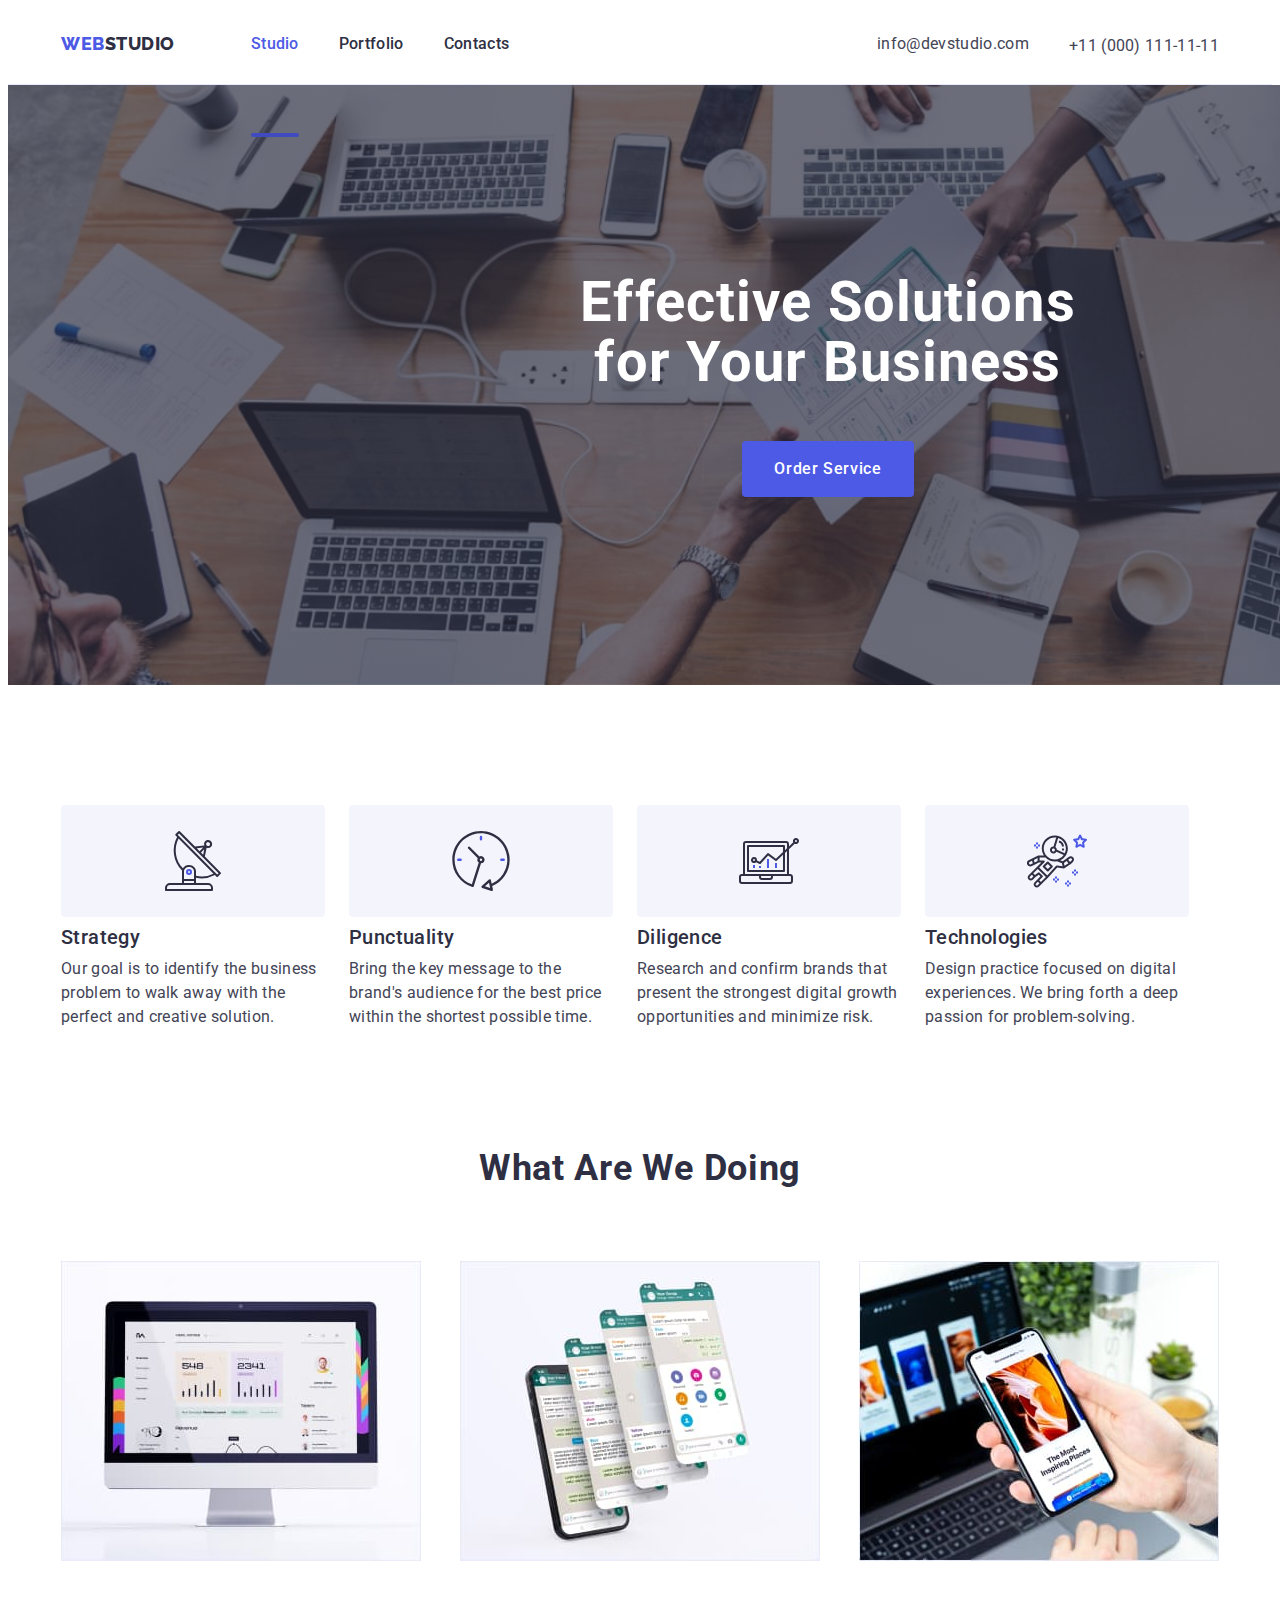
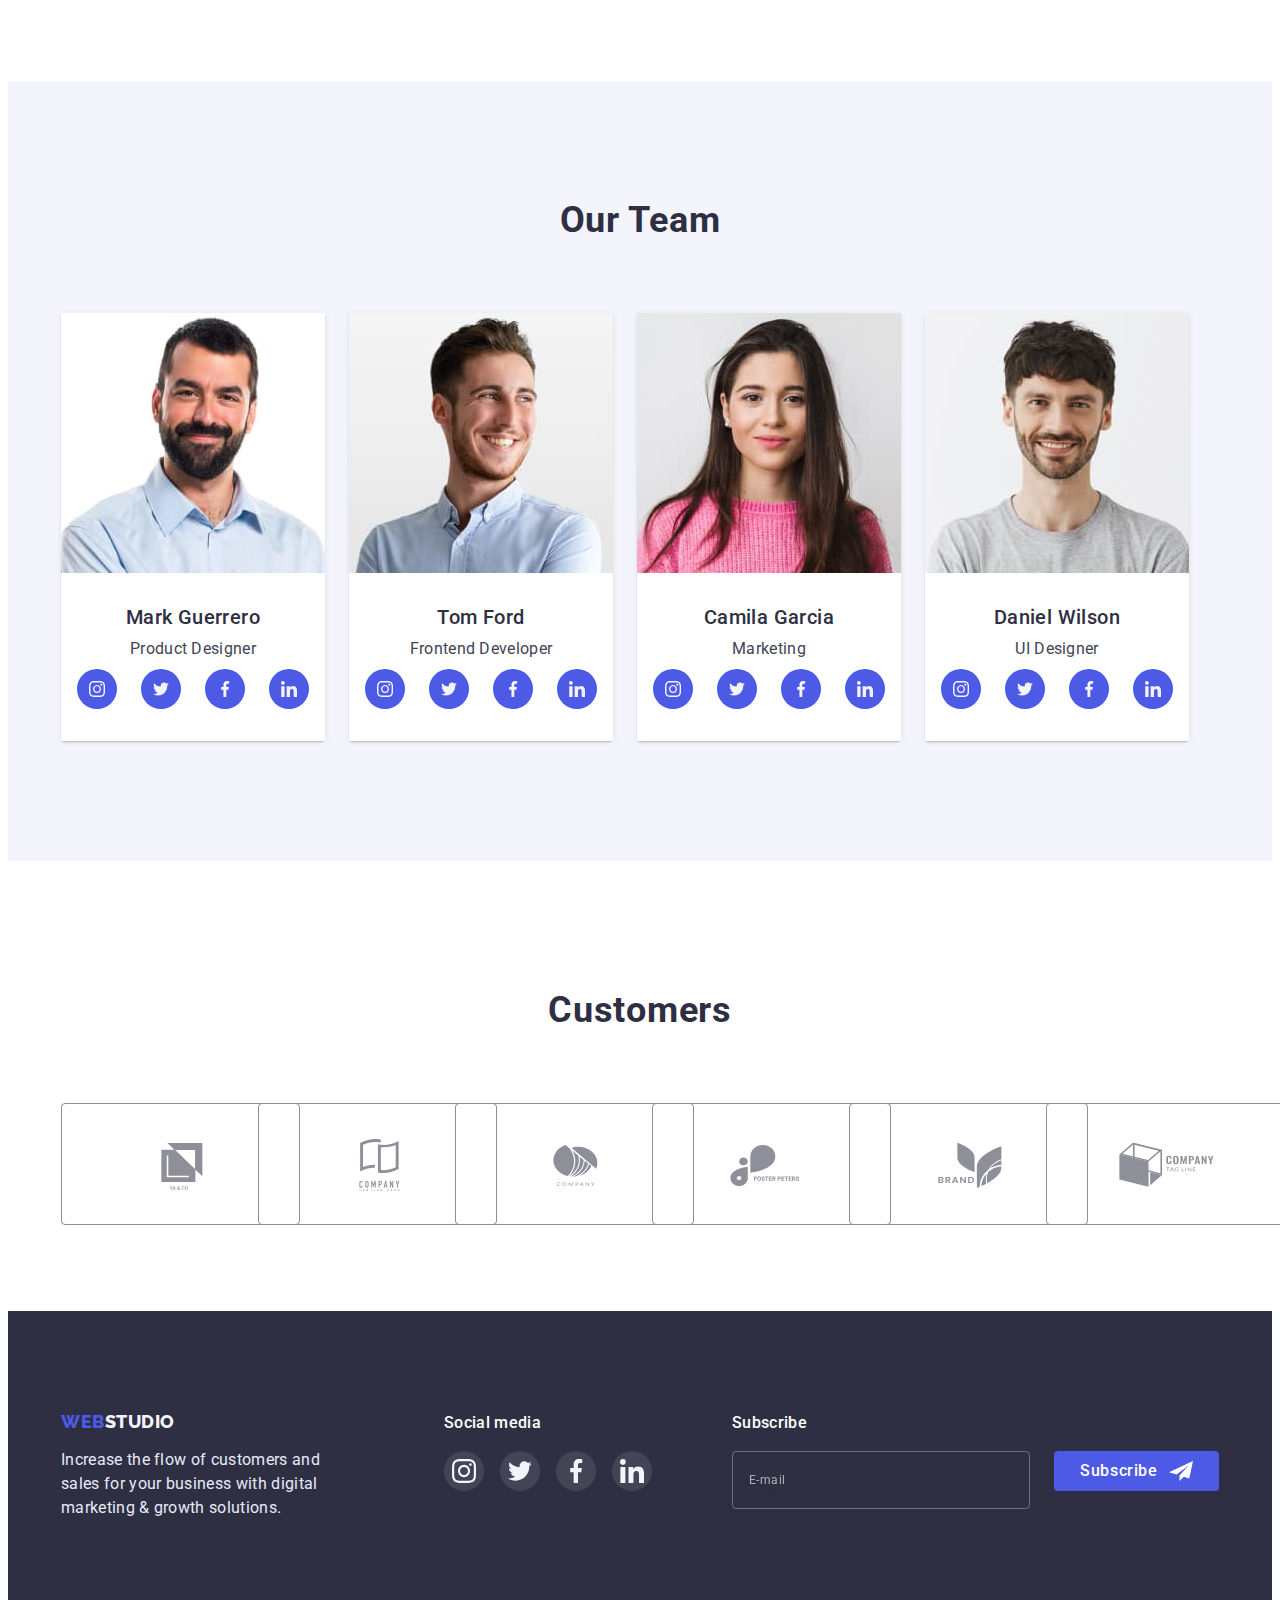
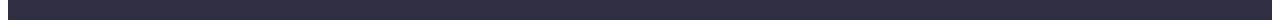
==== commit 6d72bfe4: "footer and modal" ====
--- a/index.html
+++ b/index.html
@@ -419,7 +419,7 @@
 <label class="form-block" for="">
   <span class="form-description">Email</span>
   <div class="contact-form">
-  <svg class="contact-icon email" width="18" height="24">
+  <svg class="contact-icon email-icon" width="18" height="24">
     <use href="./images/icons.svg#icon-email"></use>
   </svg>
   <input class="form-item" type="email">
@@ -431,9 +431,9 @@
 <textarea class="feedback-form" name="feedback" id="" cols="30" rows="10" placeholder="Text input"></textarea>  
 </label>
 
-<label class="checkbox-block" for="">
-  <input class="checkbox" type="checkbox">
-<p class="policy-text">I accept the terms and conditions of the <a href="#">Privacy Policy</a></p>
+<label class="checkbox-block" for="checkbox">
+  <input class="checkbox" type="checkbox" name="checkbox" id="checkbox">
+<span class="policy-text">I accept the terms and conditions of the <a href="#">Privacy Policy</a></span>
 </label>
 
 <button class="send-button" type="submit">Send</button>
@@ -454,6 +454,7 @@
             digital marketing & growth solutions.
           </p>
         </div>
+
         <div class="social-footer">
           <p class="footer-title">Social media</p>
             <ul class="social-list-footer list">
@@ -490,12 +491,10 @@
         </div>
 
         <div class="footer-sub">
-      
           <p class="footer-title">Subscribe</p>
           <form  class="sub-form" action="">
-            <label class="email-form">
-            <input class="email" type="email" name="" id="" placeholder="E-mail">
-            </label>
+
+             <input class="email" type="email" name="" id="" placeholder="E-mail">
       
             <button class="sub-btn" type="submit">
               <span class="sub-btn-text">Subscribe</span>
--- a/css/styles.css
+++ b/css/styles.css
@@ -263,31 +263,6 @@
   margin: -1px;
 }
 
-/*Footer*/
-
-.footer {
-  padding: 100px 0px;
-  background-color: var(--main-color);
-}
-
-.footer-logo {
-  font-family: 'Raleway', 'Verdana', sans-serif;
-  font-weight: 800;
-  font-size: 18px;
-  line-height: 1.17;
-  letter-spacing: 0.03em;
-  text-transform: uppercase;
-  color: var(--background-color);
-}
-
-.footer-text {
-  margin-top: 16px;
-  font-size: 16px;
-  line-height: 1.5;
-  letter-spacing: 0.02em;
-  color: var(--footer-color);
-}
-
 h1,
 h2,
 h3,
@@ -605,53 +580,6 @@
 .customer-item:focus {
   fill: currentColor;
 } */
-
-.footer-title {
-  color: var(--white-color);
-  font-family: 'Roboto', sans-serif;
-  font-style: normal;
-  font-weight: 500;
-  font-size: 16px;
-  line-height: 1.5;
-  letter-spacing: 0.02em;
-  margin-bottom: 16px;
-}
-
-.footer-blocks {
-  display: flex;
-  gap: 120px;
-}
-
-.social-list-footer {
-  display: flex;
-  gap: 16px;
-}
-
-.social-item-footer {
-  width: 40px;
-  height: 40px;
-  background-color: var(--text-color);
-  border-radius: 50%;
-}
-
-.soc-link-footer {
-  width: 100%;
-  height: 100%;
-  display: flex;
-  align-items: center;
-  justify-content: center;
-  border-radius: 50%;
-  transition: background-color 250ms var(--transition);
-}
-
-.soc-link-icon-footer {
-  fill: var(--background-color);
-}
-
-.soc-link-footer:hover,
-.soc-link-footer:focus {
-  background-color: var(--valid-fields);
-}
 
 /*Modal*/
 
@@ -765,7 +693,7 @@
   transition: fill 250ms var(--transition);
 }
 
-.contact-icon.email {
+.contact-icon.email-icon {
   /* position: absolute;
   justify-content: left; */
   left: 17.5px;
@@ -845,6 +773,10 @@
 
 /* .checkbox-block:focus .checkbox:active  */
 
+/* .footer-sub {
+  margin-left: 80px;
+} */
+
 .send-button {
   display: inline-block;
   margin: 0 auto;
@@ -866,6 +798,78 @@
   background-color: var(--hover-button);
 }
 
+/*Footer*/
+
+.footer {
+  padding: 100px 0px;
+  background-color: var(--main-color);
+}
+
+.footer-logo {
+  font-family: 'Raleway', 'Verdana', sans-serif;
+  font-weight: 800;
+  font-size: 18px;
+  line-height: 1.17;
+  letter-spacing: 0.03em;
+  text-transform: uppercase;
+  color: var(--background-color);
+}
+
+.footer-text {
+  margin-top: 16px;
+  font-size: 16px;
+  line-height: 1.5;
+  letter-spacing: 0.02em;
+  color: var(--footer-color);
+}
+
+.footer-title {
+  color: var(--white-color);
+  font-family: 'Roboto', sans-serif;
+  font-style: normal;
+  font-weight: 500;
+  font-size: 16px;
+  line-height: 1.5;
+  letter-spacing: 0.02em;
+  margin-bottom: 16px;
+}
+
+.footer-blocks {
+  display: flex;
+  /* gap: 120px; */
+}
+
+.social-list-footer {
+  display: flex;
+  gap: 16px;
+}
+
+.social-item-footer {
+  width: 40px;
+  height: 40px;
+  background-color: var(--text-color);
+  border-radius: 50%;
+}
+
+.soc-link-footer {
+  width: 100%;
+  height: 100%;
+  display: flex;
+  align-items: center;
+  justify-content: center;
+  border-radius: 50%;
+  transition: background-color 250ms var(--transition);
+}
+
+.soc-link-icon-footer {
+  fill: var(--background-color);
+}
+
+.soc-link-footer:hover,
+.soc-link-footer:focus {
+  background-color: var(--valid-fields);
+}
+
 .sub-btn {
   position: relative;
   display: flex;
@@ -899,7 +903,6 @@
   width: 264px;
   padding: 8px 16px;
   background-color: transparent;
-  border-color: tra;
   height: 40px;
 
   font-family: 'Roboto';
@@ -910,6 +913,10 @@
   align-items: center;
   letter-spacing: 0.04em;
   color: rgba(255, 255, 255, 0.6);
+
+  border: 1px solid rgba(255, 255, 255, 0.3);
+  filter: drop-shadow(0px 4px 4px rgba(0, 0, 0, 0.15));
+  border-radius: 4px;
 }
 
 .email::placeholder {
@@ -924,10 +931,7 @@
 }
 
 .email-form {
-  border: 1px solid rgba(255, 255, 255, 0.3);
-  /* filter: drop-shadow(0px 4px 4px rgba(0, 0, 0, 0.15)); */
-  border-radius: 4px;
-  align-items: center;
+  /* align-items: center; */
 }
 
 .sub-btn-text {
@@ -939,3 +943,8 @@
   letter-spacing: 0.04em;
   color: var(--white-color);
 }
+
+.social-footer {
+  margin-right: 80px;
+  margin-left: 120px;
+}
